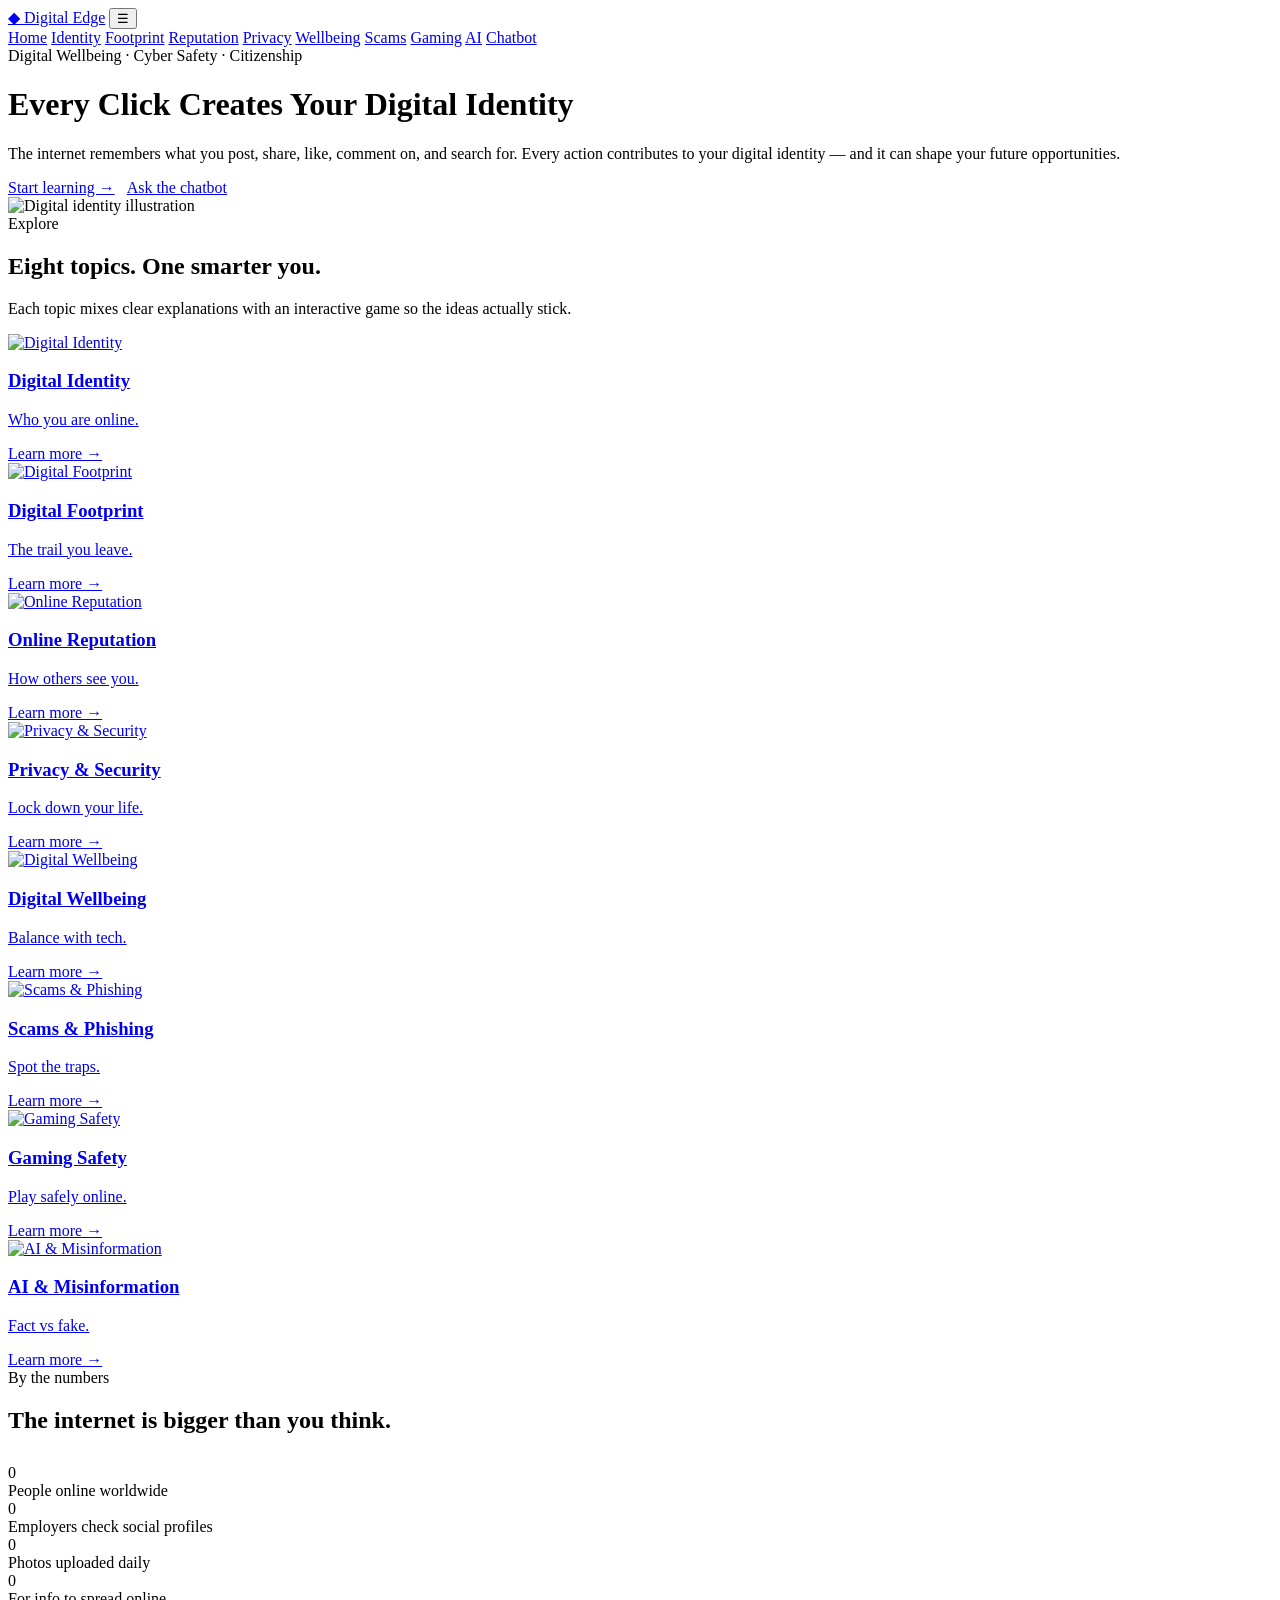
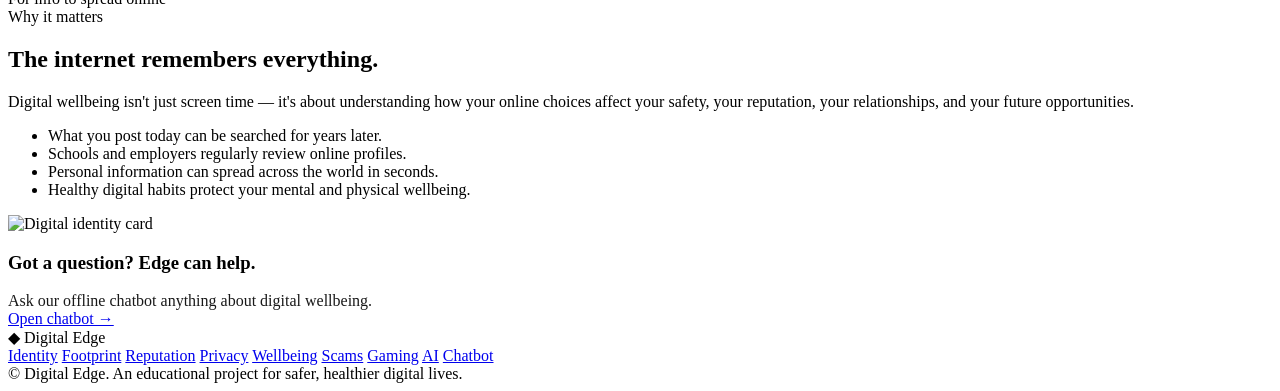
==== index.html @ f8e0a23a "Add files via upload" ====
<!DOCTYPE html>
<html lang="en">
<head>
<meta charset="UTF-8" />
<meta name="viewport" content="width=device-width,initial-scale=1" />
<title>Digital Edge — Every Click Creates Your Digital Identity</title>
<meta name="description" content="Learn Digital Wellbeing, Cyber Safety, and Digital Citizenship through interactive stories, activities, and games." />
<link rel="preconnect" href="https://fonts.googleapis.com" />
<link rel="preconnect" href="https://fonts.gstatic.com" crossorigin />
<link href="https://fonts.googleapis.com/css2?family=Inter:wght@400;500;600;700;800&display=swap" rel="stylesheet" />
<link rel="stylesheet" href="css/style.css" />
</head>
<body>
<nav class="nav">
  <div class="nav-inner">
    <a class="logo" href="index.html">◆ Digital Edge</a>
    <button class="nav-toggle" aria-label="Open menu">☰</button>
    <div class="nav-links">
      <a href="index.html">Home</a>
      <a href="digital-identity.html">Identity</a>
      <a href="digital-footprint.html">Footprint</a>
      <a href="online-reputation.html">Reputation</a>
      <a href="privacy-security.html">Privacy</a>
      <a href="digital-wellbeing.html">Wellbeing</a>
      <a href="scams-phishing.html">Scams</a>
      <a href="gaming-safety.html">Gaming</a>
      <a href="ai-misinformation.html">AI</a>
      <a href="chatbot.html">Chatbot</a>
    </div>
  </div>
</nav>

<header class="hero">
  <div class="container hero-inner">
    <div class="reveal">
      <div class="eyebrow">Digital Wellbeing · Cyber Safety · Citizenship</div>
      <h1>Every Click Creates Your <span class="grad">Digital Identity</span></h1>
      <p class="lead">The internet remembers what you post, share, like, comment on, and search for. Every action contributes to your digital identity — and it can shape your future opportunities.</p>
      <div style="display:flex;gap:12px;flex-wrap:wrap">
        <a class="btn btn-primary" href="#topics">Start learning →</a>
        <a class="btn btn-ghost" href="chatbot.html">Ask the chatbot</a>
      </div>
    </div>
    <div class="hero-visual reveal">
      <img src="images/hero.jpg" alt="Digital identity illustration" />
    </div>
  </div>
</header>

<section id="topics">
  <div class="container">
    <div class="reveal">
      <div class="eyebrow">Explore</div>
      <h2 class="section-title">Eight topics. One smarter you.</h2>
      <p class="section-sub">Each topic mixes clear explanations with an interactive game so the ideas actually stick.</p>
    </div>
    <div class="grid cols-3"></div>
  </div>
</section>

<section class="panel-dark">
  <div class="container reveal">
    <div class="eyebrow">By the numbers</div>
    <h2 class="section-title">The internet is bigger than you think.</h2>
    <div class="stats" style="margin-top:30px">
      <div class="stat"><div class="num"><span data-counter="5.4" data-suffix="B" data-decimals="1">0</span></div><div class="label">People online worldwide</div></div>
      <div class="stat"><div class="num"><span data-counter="70" data-suffix="%">0</span></div><div class="label">Employers check social profiles</div></div>
      <div class="stat"><div class="num"><span data-counter="300" data-suffix="M">0</span></div><div class="label">Photos uploaded daily</div></div>
      <div class="stat"><div class="num"><span data-counter="2.5" data-suffix="s" data-decimals="1">0</span></div><div class="label">For info to spread online</div></div>
    </div>
  </div>
</section>

<section>
  <div class="container split reveal">
    <div>
      <div class="eyebrow">Why it matters</div>
      <h2 class="section-title">The internet remembers everything.</h2>
      <p class="section-sub">Digital wellbeing isn't just screen time — it's about understanding how your online choices affect your safety, your reputation, your relationships, and your future opportunities.</p>
      <ul class="feature-list">
        <li>What you post today can be searched for years later.</li>
        <li>Schools and employers regularly review online profiles.</li>
        <li>Personal information can spread across the world in seconds.</li>
        <li>Healthy digital habits protect your mental and physical wellbeing.</li>
      </ul>
    </div>
    <img src="images/identity.jpg" alt="Digital identity card" loading="lazy" />
  </div>
</section>

<div class="container">
  <div class="cta-band reveal">
    <div>
      <h3>Got a question? Edge can help.</h3>
      <div style="opacity:.9">Ask our offline chatbot anything about digital wellbeing.</div>
    </div>
    <a class="btn" href="chatbot.html">Open chatbot →</a>
  </div>
</div>

<footer>
  <div class="logo">◆ Digital Edge</div>
  <div class="links">
    <a href="digital-identity.html">Identity</a>
    <a href="digital-footprint.html">Footprint</a>
    <a href="online-reputation.html">Reputation</a>
    <a href="privacy-security.html">Privacy</a>
    <a href="digital-wellbeing.html">Wellbeing</a>
    <a href="scams-phishing.html">Scams</a>
    <a href="gaming-safety.html">Gaming</a>
    <a href="ai-misinformation.html">AI</a>
    <a href="chatbot.html">Chatbot</a>
  </div>
  <div>© Digital Edge. An educational project for safer, healthier digital lives.</div>
</footer>

<script>
// Inject topic cards
const topics = [
  ['Digital Identity','Who you are online.','identity.jpg','digital-identity.html'],
  ['Digital Footprint','The trail you leave.','footprint.jpg','digital-footprint.html'],
  ['Online Reputation','How others see you.','reputation.jpg','online-reputation.html'],
  ['Privacy & Security','Lock down your life.','privacy.jpg','privacy-security.html'],
  ['Digital Wellbeing','Balance with tech.','wellbeing.jpg','digital-wellbeing.html'],
  ['Scams & Phishing','Spot the traps.','scams.jpg','scams-phishing.html'],
  ['Gaming Safety','Play safely online.','gaming.jpg','gaming-safety.html'],
  ['AI & Misinformation','Fact vs fake.','ai.jpg','ai-misinformation.html'],
];
const grid = document.querySelector('#topics .grid');
grid.innerHTML = topics.map(([t,d,img,href]) => `
  <a class="card topic-card reveal" href="${href}">
    <img src="images/${img}" alt="${t}" loading="lazy" />
    <div class="body">
      <h3>${t}</h3>
      <p>${d}</p>
      <div class="arrow">Learn more →</div>
    </div>
  </a>`).join('');
</script>
<script src="js/main.js"></script>
</body>
</html>
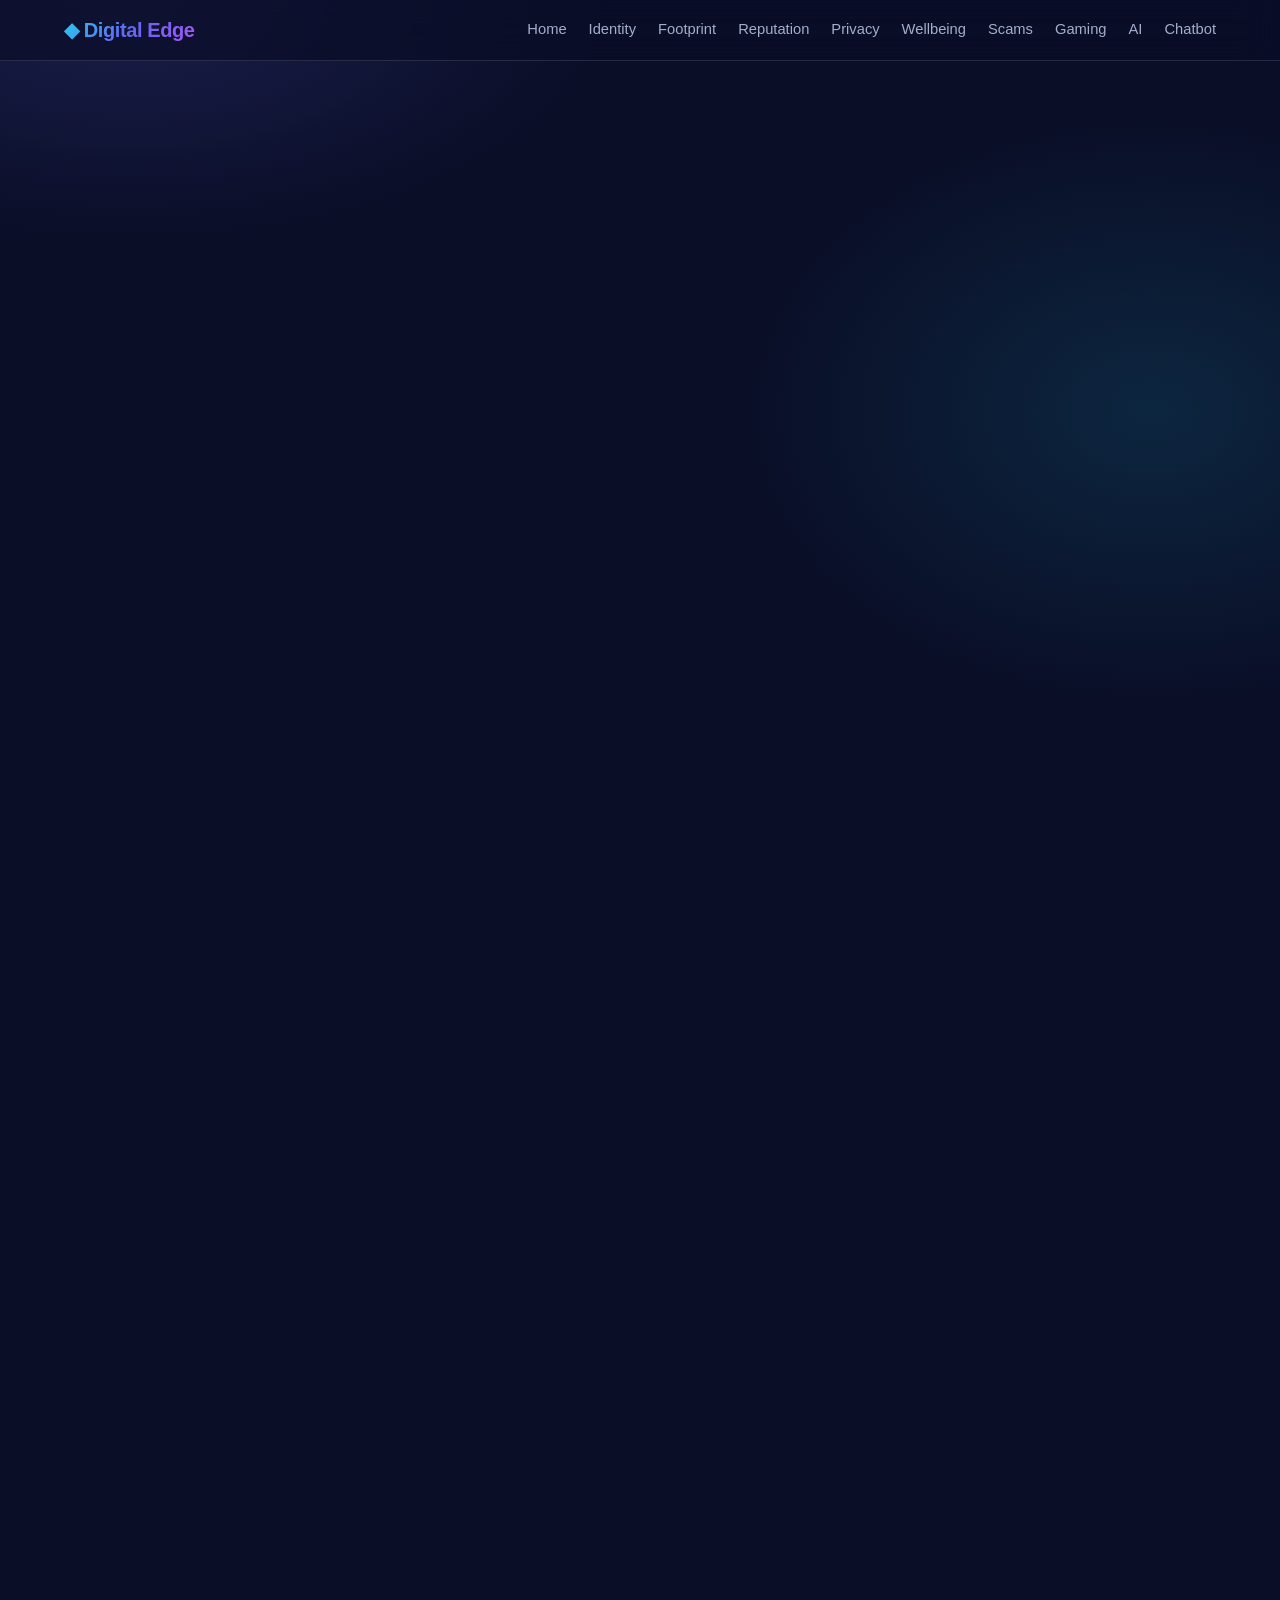
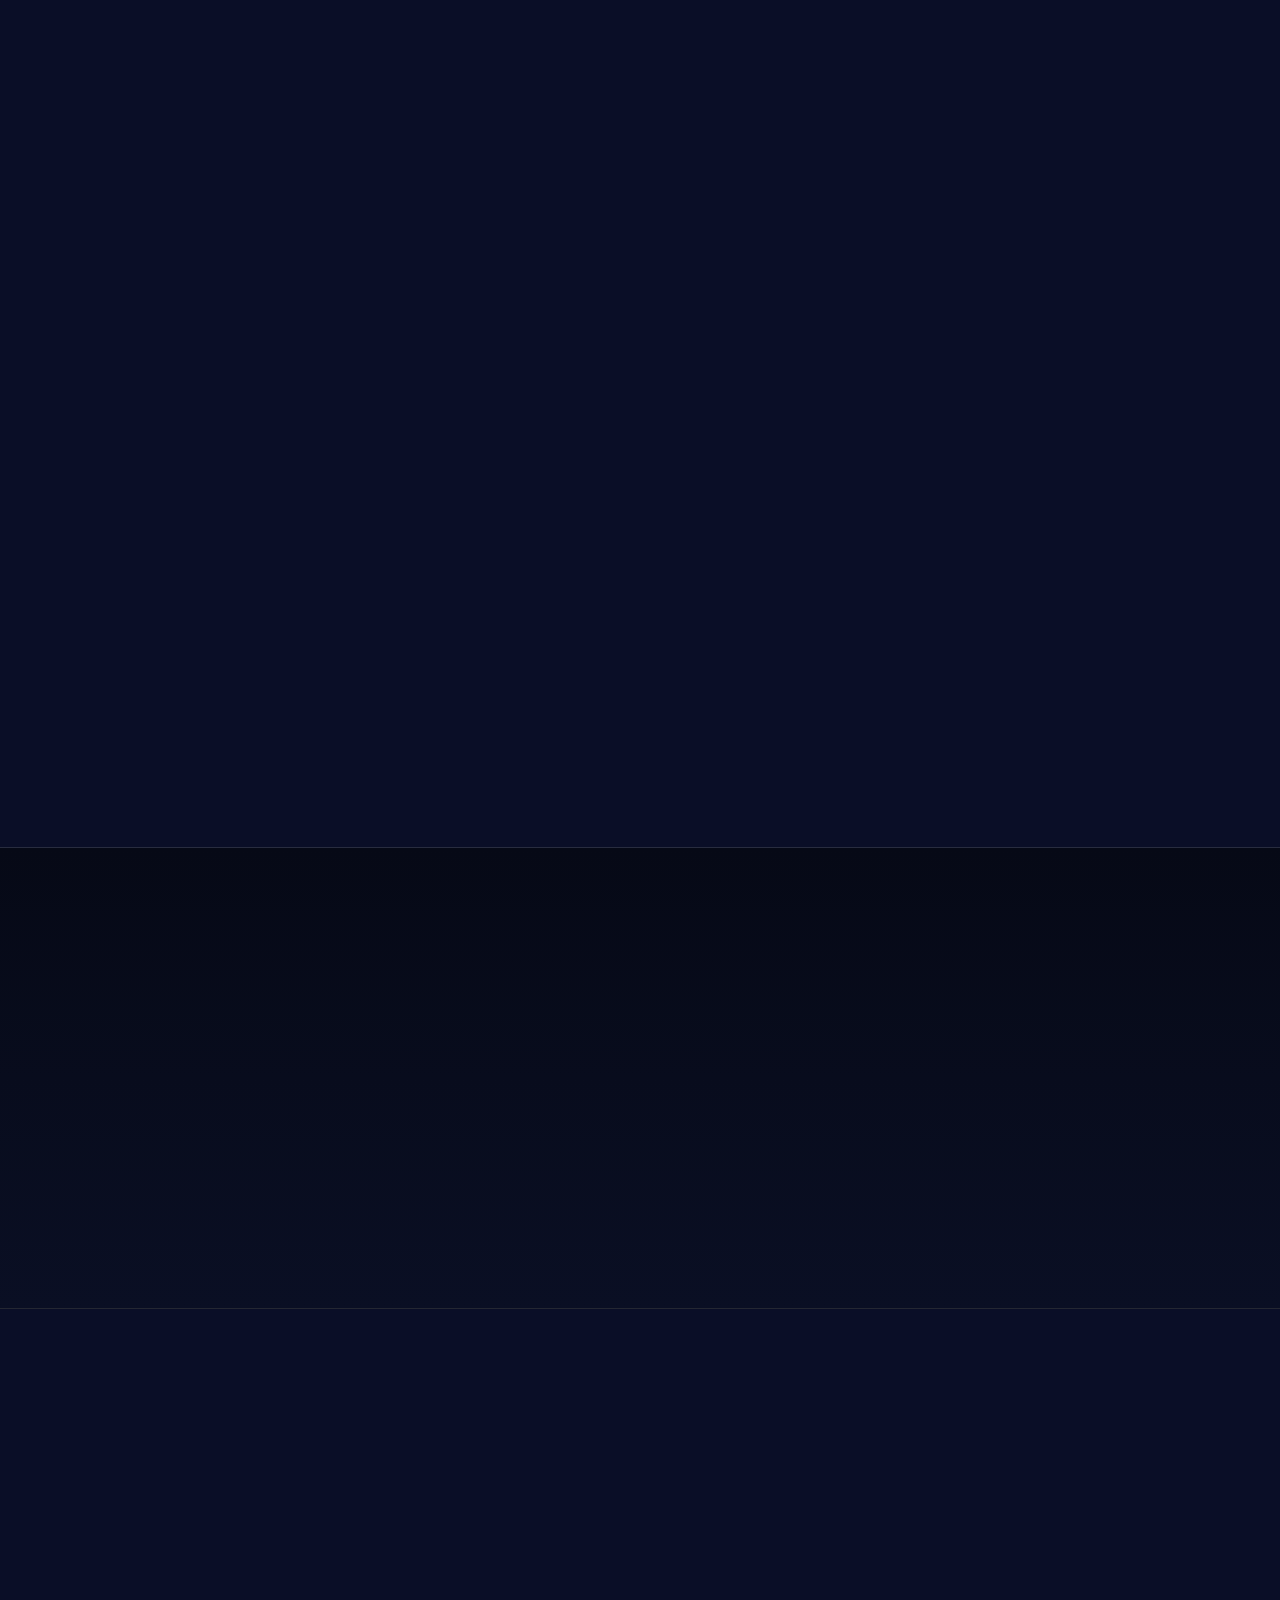
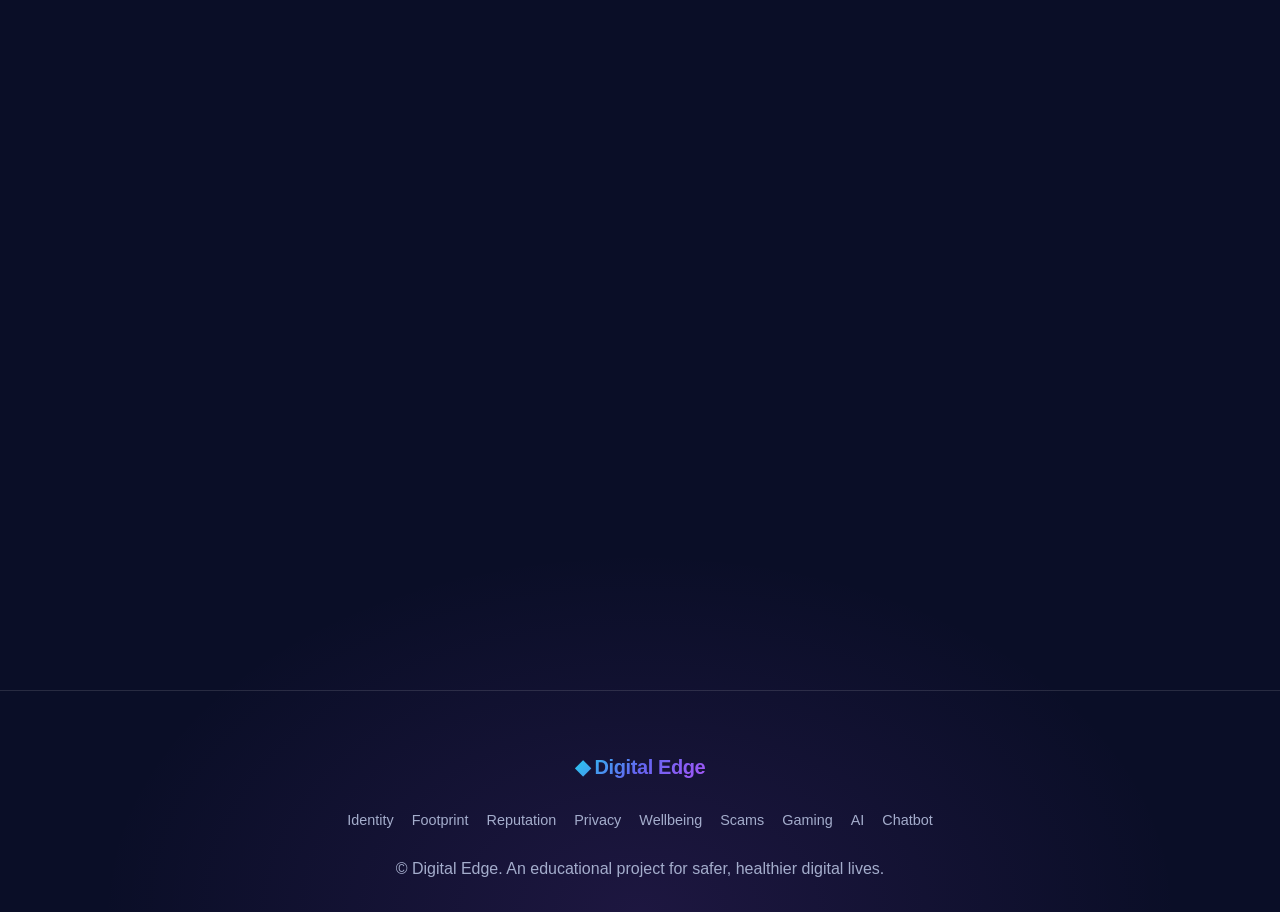
==== commit 73affde2: "Fix stylesheet link path in index.html" ====
--- a/index.html
+++ b/index.html
@@ -8,7 +8,7 @@
 <link rel="preconnect" href="https://fonts.googleapis.com" />
 <link rel="preconnect" href="https://fonts.gstatic.com" crossorigin />
 <link href="https://fonts.googleapis.com/css2?family=Inter:wght@400;500;600;700;800&display=swap" rel="stylesheet" />
-<link rel="stylesheet" href="css/style.css" />
+<link rel="stylesheet" href="style.css" />
 </head>
 <body>
 <nav class="nav">
--- a/style.css
+++ b/style.css
@@ -0,0 +1,239 @@
+/* Digital Edge — Main Styles */
+:root {
+  --bg: #0a0e27;
+  --bg-2: #0f1530;
+  --surface: rgba(255,255,255,0.05);
+  --border: rgba(255,255,255,0.12);
+  --text: #eef2ff;
+  --muted: #a4adcc;
+  --primary: #6366f1;       /* indigo */
+  --purple: #a855f7;
+  --cyan: #22d3ee;
+  --grad: linear-gradient(135deg, #22d3ee 0%, #6366f1 50%, #a855f7 100%);
+  --grad-soft: linear-gradient(135deg, rgba(34,211,238,.15), rgba(168,85,247,.15));
+  --shadow: 0 20px 60px -20px rgba(99,102,241,.5);
+}
+
+* { box-sizing: border-box; margin: 0; padding: 0; }
+html { scroll-behavior: smooth; }
+body {
+  font-family: 'Inter', -apple-system, BlinkMacSystemFont, 'Segoe UI', Roboto, sans-serif;
+  background: var(--bg);
+  color: var(--text);
+  line-height: 1.6;
+  overflow-x: hidden;
+  background-image:
+    radial-gradient(800px 400px at 10% 0%, rgba(99,102,241,.18), transparent 60%),
+    radial-gradient(700px 500px at 90% 10%, rgba(34,211,238,.12), transparent 60%),
+    radial-gradient(900px 600px at 50% 100%, rgba(168,85,247,.12), transparent 60%);
+}
+img { max-width: 100%; display: block; }
+a { color: inherit; text-decoration: none; }
+
+/* Navigation */
+.nav {
+  position: sticky; top: 0; z-index: 50;
+  backdrop-filter: blur(18px);
+  background: rgba(10,14,39,.7);
+  border-bottom: 1px solid var(--border);
+}
+.nav-inner {
+  max-width: 1200px; margin: 0 auto;
+  padding: 14px 24px;
+  display: flex; align-items: center; justify-content: space-between;
+}
+.logo {
+  font-weight: 800; font-size: 1.25rem; letter-spacing: -0.02em;
+  background: var(--grad); -webkit-background-clip: text; background-clip: text; color: transparent;
+}
+.nav-links { display: flex; gap: 22px; align-items: center; flex-wrap: wrap; }
+.nav-links a { color: var(--muted); font-size: .92rem; transition: color .2s; }
+.nav-links a:hover, .nav-links a.active { color: var(--text); }
+.nav-toggle { display: none; background: none; border: none; color: var(--text); font-size: 1.4rem; cursor: pointer; }
+
+@media (max-width: 860px) {
+  .nav-toggle { display: block; }
+  .nav-links { display: none; position: absolute; top: 100%; left: 0; right: 0;
+    flex-direction: column; align-items: flex-start; padding: 18px 24px;
+    background: rgba(10,14,39,.96); border-bottom: 1px solid var(--border); }
+  .nav-links.open { display: flex; }
+}
+
+/* Containers */
+.container { max-width: 1200px; margin: 0 auto; padding: 0 24px; }
+section { padding: 80px 0; }
+
+/* Hero */
+.hero {
+  position: relative; min-height: 92vh; display: flex; align-items: center;
+  overflow: hidden;
+}
+.hero-inner { display: grid; grid-template-columns: 1.1fr .9fr; gap: 60px; align-items: center; }
+.hero h1 {
+  font-size: clamp(2.4rem, 5vw, 4.2rem); line-height: 1.05; letter-spacing: -0.03em;
+  font-weight: 800; margin-bottom: 22px;
+}
+.hero h1 .grad { background: var(--grad); -webkit-background-clip: text; background-clip: text; color: transparent; }
+.hero p.lead { font-size: 1.15rem; color: var(--muted); max-width: 560px; margin-bottom: 32px; }
+.hero-visual {
+  position: relative; border-radius: 24px; overflow: hidden;
+  box-shadow: var(--shadow); border: 1px solid var(--border);
+}
+.hero-visual img { width: 100%; height: 100%; object-fit: cover; }
+@media (max-width: 860px) { .hero-inner { grid-template-columns: 1fr; } .hero { padding: 60px 0; } }
+
+/* Buttons */
+.btn {
+  display: inline-flex; align-items: center; gap: 8px;
+  padding: 14px 26px; border-radius: 999px; font-weight: 600; font-size: .98rem;
+  border: 1px solid var(--border); background: var(--surface); color: var(--text);
+  cursor: pointer; transition: transform .2s, box-shadow .2s, background .2s;
+}
+.btn:hover { transform: translateY(-2px); }
+.btn-primary { background: var(--grad); border-color: transparent; box-shadow: var(--shadow); }
+.btn-primary:hover { box-shadow: 0 25px 70px -20px rgba(168,85,247,.6); }
+.btn-ghost { background: transparent; }
+
+/* Section headings */
+.eyebrow { color: var(--cyan); font-weight: 600; font-size: .85rem; letter-spacing: .15em; text-transform: uppercase; margin-bottom: 12px; }
+.section-title { font-size: clamp(1.8rem, 3.5vw, 2.8rem); font-weight: 800; letter-spacing: -0.02em; margin-bottom: 14px; }
+.section-sub { color: var(--muted); max-width: 680px; margin-bottom: 48px; }
+
+/* Glass card grid */
+.grid { display: grid; gap: 22px; }
+.grid.cols-3 { grid-template-columns: repeat(3, 1fr); }
+.grid.cols-4 { grid-template-columns: repeat(4, 1fr); }
+.grid.cols-2 { grid-template-columns: repeat(2, 1fr); }
+@media (max-width: 980px) { .grid.cols-3, .grid.cols-4 { grid-template-columns: repeat(2, 1fr); } }
+@media (max-width: 640px) { .grid.cols-2, .grid.cols-3, .grid.cols-4 { grid-template-columns: 1fr; } }
+
+.card {
+  background: var(--surface); border: 1px solid var(--border);
+  border-radius: 20px; padding: 28px; backdrop-filter: blur(12px);
+  transition: transform .3s, border-color .3s, background .3s;
+  position: relative; overflow: hidden;
+}
+.card:hover { transform: translateY(-6px); border-color: rgba(99,102,241,.5); background: rgba(255,255,255,.07); }
+.card h3 { font-size: 1.25rem; margin-bottom: 10px; letter-spacing: -0.01em; }
+.card p { color: var(--muted); font-size: .95rem; }
+.card .icon {
+  width: 48px; height: 48px; border-radius: 14px; display: grid; place-items: center;
+  background: var(--grad-soft); border: 1px solid var(--border); margin-bottom: 18px; font-size: 1.4rem;
+}
+.card .arrow { margin-top: 18px; color: var(--cyan); font-weight: 600; font-size: .9rem; }
+
+/* Topic card with image */
+.topic-card { padding: 0; overflow: hidden; }
+.topic-card img { aspect-ratio: 16/10; object-fit: cover; }
+.topic-card .body { padding: 24px; }
+
+/* Stats */
+.stats {
+  display: grid; grid-template-columns: repeat(4, 1fr); gap: 22px;
+  padding: 36px; border-radius: 24px;
+  background: var(--grad-soft); border: 1px solid var(--border);
+}
+.stat .num { font-size: clamp(1.8rem, 3vw, 2.6rem); font-weight: 800;
+  background: var(--grad); -webkit-background-clip: text; background-clip: text; color: transparent; }
+.stat .label { color: var(--muted); font-size: .9rem; margin-top: 6px; }
+@media (max-width: 860px) { .stats { grid-template-columns: repeat(2, 1fr); } }
+
+/* Content sections */
+.split { display: grid; grid-template-columns: 1.2fr 1fr; gap: 60px; align-items: center; }
+@media (max-width: 860px) { .split { grid-template-columns: 1fr; } }
+.split img { border-radius: 20px; border: 1px solid var(--border); box-shadow: var(--shadow); }
+
+.feature-list { display: grid; gap: 14px; margin-top: 20px; }
+.feature-list li {
+  list-style: none; padding: 14px 18px; border-radius: 14px;
+  background: var(--surface); border: 1px solid var(--border);
+  display: flex; gap: 12px; align-items: flex-start;
+}
+.feature-list li::before {
+  content: "✓"; color: var(--cyan); font-weight: 800; flex-shrink: 0;
+}
+.feature-list.warn li::before { content: "!"; color: #f87171; }
+
+/* Dark panel */
+.panel-dark {
+  background: linear-gradient(180deg, #060916, #0a0f24);
+  border-top: 1px solid var(--border); border-bottom: 1px solid var(--border);
+}
+
+/* Footer */
+footer {
+  padding: 60px 24px 30px; text-align: center; color: var(--muted);
+  border-top: 1px solid var(--border); margin-top: 60px;
+}
+footer .logo { display: inline-block; margin-bottom: 12px; }
+footer .links { display: flex; justify-content: center; gap: 18px; flex-wrap: wrap; margin: 14px 0 24px; font-size: .9rem; }
+footer .links a:hover { color: var(--cyan); }
+
+/* Reveal on scroll */
+.reveal { opacity: 0; transform: translateY(24px); transition: opacity .8s ease, transform .8s ease; }
+.reveal.in { opacity: 1; transform: none; }
+
+/* Page header */
+.page-header { padding: 100px 0 40px; }
+.page-header h1 {
+  font-size: clamp(2.2rem, 4.5vw, 3.6rem); font-weight: 800; letter-spacing: -0.03em; margin-bottom: 14px;
+}
+.page-header h1 .grad { background: var(--grad); -webkit-background-clip: text; background-clip: text; color: transparent; }
+.page-header p { color: var(--muted); max-width: 720px; font-size: 1.1rem; }
+
+/* Pill list */
+.pills { display: flex; flex-wrap: wrap; gap: 10px; margin-top: 12px; }
+.pill {
+  padding: 8px 14px; border-radius: 999px; font-size: .85rem; color: var(--text);
+  background: var(--surface); border: 1px solid var(--border);
+}
+
+/* Cta band */
+.cta-band {
+  margin: 40px 0; padding: 40px;
+  background: var(--grad); color: white; border-radius: 24px;
+  display: flex; justify-content: space-between; align-items: center; gap: 20px; flex-wrap: wrap;
+  box-shadow: var(--shadow);
+}
+.cta-band h3 { font-size: 1.4rem; }
+.cta-band .btn { background: rgba(255,255,255,.18); border-color: rgba(255,255,255,.35); color: white; }
+
+/* Chatbot specific */
+.chat-wrap {
+  max-width: 820px; margin: 0 auto;
+  display: grid; grid-template-rows: auto 1fr auto;
+  height: 75vh; background: var(--surface); border: 1px solid var(--border);
+  border-radius: 24px; overflow: hidden; backdrop-filter: blur(12px);
+}
+.chat-head {
+  padding: 18px 22px; border-bottom: 1px solid var(--border);
+  background: var(--grad-soft); display: flex; align-items: center; gap: 12px;
+}
+.chat-head .dot { width: 10px; height: 10px; border-radius: 50%; background: #22c55e; box-shadow: 0 0 12px #22c55e; }
+.chat-body { padding: 22px; overflow-y: auto; display: flex; flex-direction: column; gap: 14px; }
+.bubble {
+  max-width: 78%; padding: 12px 16px; border-radius: 16px; font-size: .96rem;
+  animation: pop .25s ease;
+}
+@keyframes pop { from { opacity: 0; transform: translateY(8px); } to { opacity: 1; transform: none; } }
+.bubble.bot { background: rgba(255,255,255,.08); border: 1px solid var(--border); align-self: flex-start; border-top-left-radius: 4px; }
+.bubble.user { background: var(--grad); align-self: flex-end; border-top-right-radius: 4px; }
+.bubble .time { display: block; font-size: .72rem; color: var(--muted); margin-top: 6px; }
+.bubble.user .time { color: rgba(255,255,255,.8); }
+.typing { display: inline-flex; gap: 4px; }
+.typing span { width: 6px; height: 6px; border-radius: 50%; background: var(--muted); animation: blink 1.4s infinite; }
+.typing span:nth-child(2) { animation-delay: .2s; }
+.typing span:nth-child(3) { animation-delay: .4s; }
+@keyframes blink { 0%, 80%, 100% { opacity: .3; } 40% { opacity: 1; } }
+.chat-form { display: flex; gap: 10px; padding: 16px; border-top: 1px solid var(--border); background: rgba(0,0,0,.2); }
+.chat-form input {
+  flex: 1; padding: 14px 18px; border-radius: 999px; border: 1px solid var(--border);
+  background: rgba(255,255,255,.06); color: var(--text); font-size: 1rem; outline: none;
+}
+.chat-form input:focus { border-color: var(--cyan); }
+.suggestions { display: flex; gap: 8px; flex-wrap: wrap; padding: 0 22px 14px; }
+.suggestions button {
+  font-size: .82rem; padding: 8px 12px; border-radius: 999px; cursor: pointer;
+  background: rgba(255,255,255,.05); border: 1px solid var(--border); color: var(--muted);
+}
+.suggestions button:hover { color: var(--text); border-color: var(--cyan); }
